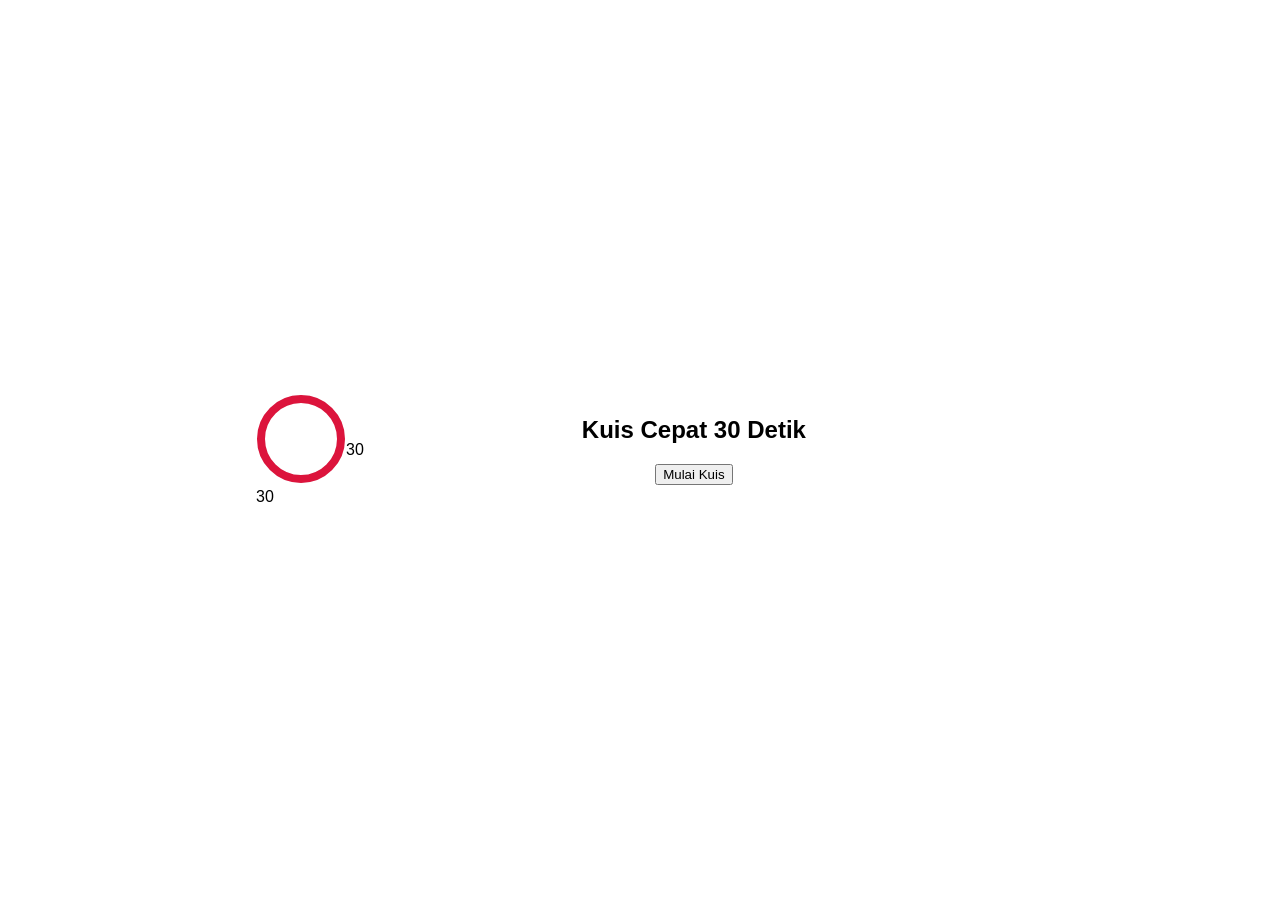
==== index.html @ 416008f1 "Update index.html" ====
<!DOCTYPE html>
<html lang="id">
<head>
<meta charset="UTF-8">
<meta name="viewport" content="width=device-width, initial-scale=1.0">
<title>Kuis 30 Detik</title>

<style>
body{
margin:0;
font-family:Arial, sans-serif;
background:url("https://images.unsplash.com/photo-1513364776144-60967b0f800f") no-repeat center center/cover;
display:flex;
justify-content:center;
align-items:center;
height:100vh;
}

.container{
background:rgba(255,255,255,0.95);
padding:30px;
width:90%;
max-width:600px;
border-radius:15px;
text-align:center;
position:relative;
}

<div class="timer">
<svg width="80" height="80">
<circle cx="40" cy="40" r="35" stroke="#eee" stroke-width="6" fill="none"/>
<circle id="progressCircle"
cx="40" cy="40" r="35"
stroke="crimson"
stroke-width="6"
fill="none"
stroke-dasharray="220"
stroke-dashoffset="0"
transform="rotate(-90 40 40)"/>
</svg>
<div id="timerText"
style="position:absolute; top:28px; left:50%; transform:translateX(-50%); font-weight:bold;">
30
</div>
</div>

button{
margin:8px 0;
padding:12px;
width:100%;
border:none;
border-radius:10px;
cursor:pointer;
font-size:14px;
background:#2c3e50;
color:white;
transition:0.2s;
}

button:hover{
background:#34495e;
transform:scale(1.02);
}
</style>
</head>

<body>
<div class="timer-wrapper">
  <svg width="90" height="90">
    <circle cx="45" cy="45" r="40"
      stroke="#eee"
      stroke-width="8"
      fill="none"/>
    <circle id="progressCircle"
      cx="45"
      cy="45"
      r="40"
      stroke="crimson"
      stroke-width="8"
      fill="none"
      stroke-dasharray="251"
      stroke-dashoffset="0"
      transform="rotate(-90 45 45)"/>
  </svg>

  <div id="timerText">30</div>
</div>
<div class="timer" id="timer">30</div>

<div class="container">

<h2>Kuis Cepat 30 Detik</h2>
  
<button id="startBtn" onclick="startQuiz()">Mulai Kuis</button>
<p id="passage"></p>
<h3 id="question"></h3>
<div id="options"></div>
<p id="progress"></p>

</div>

<script src="script.js"></script>

</body>
  </html>
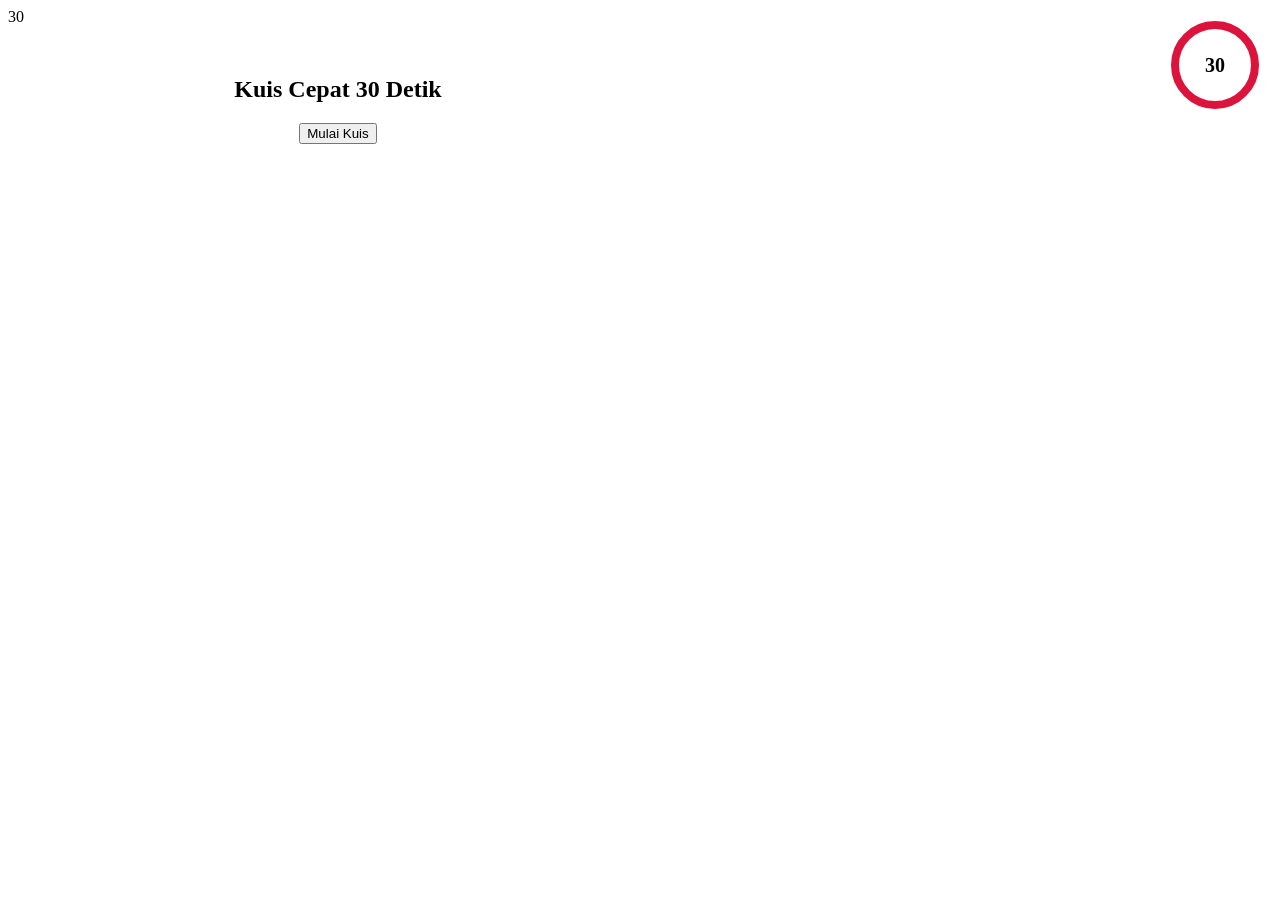
==== commit c39f4a5d: "Update index.html" ====
--- a/index.html
+++ b/index.html
@@ -6,14 +6,27 @@
 <title>Kuis 30 Detik</title>
 
 <style>
-body{
-margin:0;
-font-family:Arial, sans-serif;
-background:url("https://images.unsplash.com/photo-1513364776144-60967b0f800f") no-repeat center center/cover;
-display:flex;
-justify-content:center;
-align-items:center;
-height:100vh;
+.timer-wrapper{
+position:fixed;
+top:20px;
+right:20px;
+width:90px;
+height:90px;
+}
+
+.timer-wrapper svg{
+position:absolute;
+top:0;
+left:0;
+}
+
+#timerText{
+position:absolute;
+top:50%;
+left:50%;
+transform:translate(-50%,-50%);
+font-weight:bold;
+font-size:20px;
 }
 
 .container{
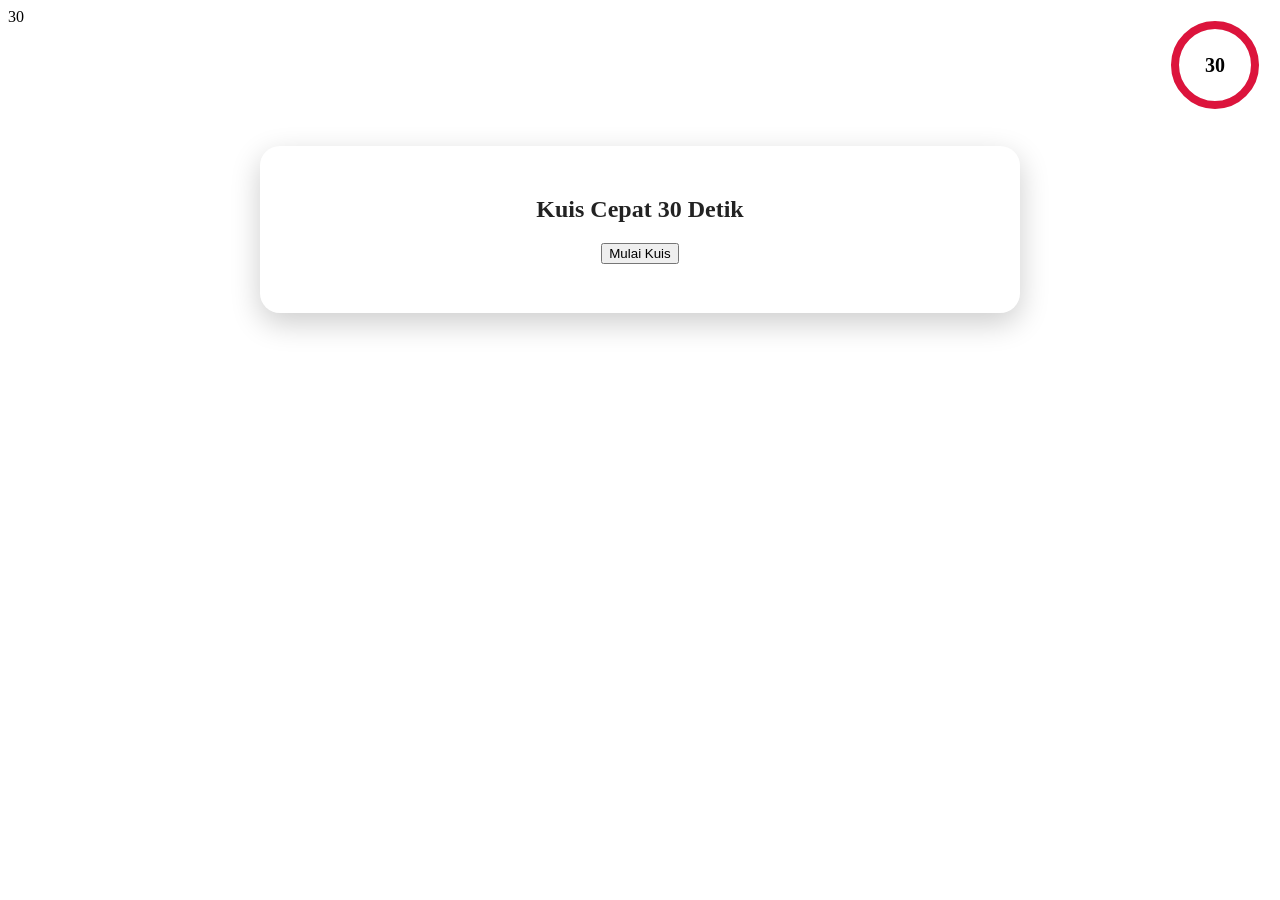
==== commit 172065ad: "Update index.html" ====
--- a/index.html
+++ b/index.html
@@ -30,13 +30,15 @@
 }
 
 .container{
-background:rgba(255,255,255,0.95);
+max-width:700px;
+margin:120px auto;
 padding:30px;
-width:90%;
-max-width:600px;
-border-radius:15px;
+border-radius:20px;
+background:rgba(255,255,255,0.15);
+backdrop-filter:blur(12px);
+box-shadow:0 10px 30px rgba(0,0,0,0.2);
+color:#222;
 text-align:center;
-position:relative;
 }
 
 <div class="timer">
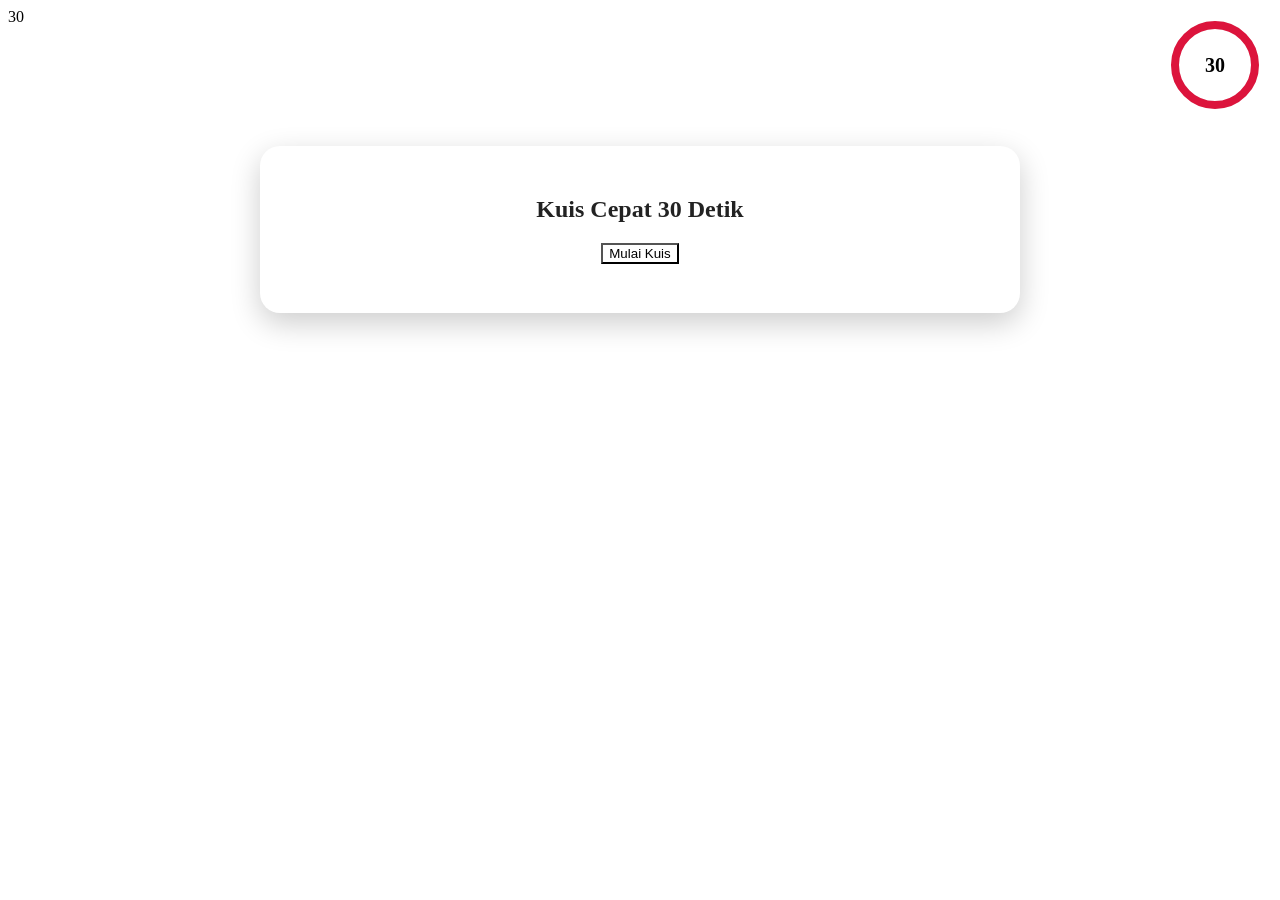
==== commit 1b45b112: "Update index.html" ====
--- a/index.html
+++ b/index.html
@@ -76,6 +76,7 @@
 background:#34495e;
 transform:scale(1.02);
 }
+*{background-color:transparent !important;}
 </style>
 </head>
 
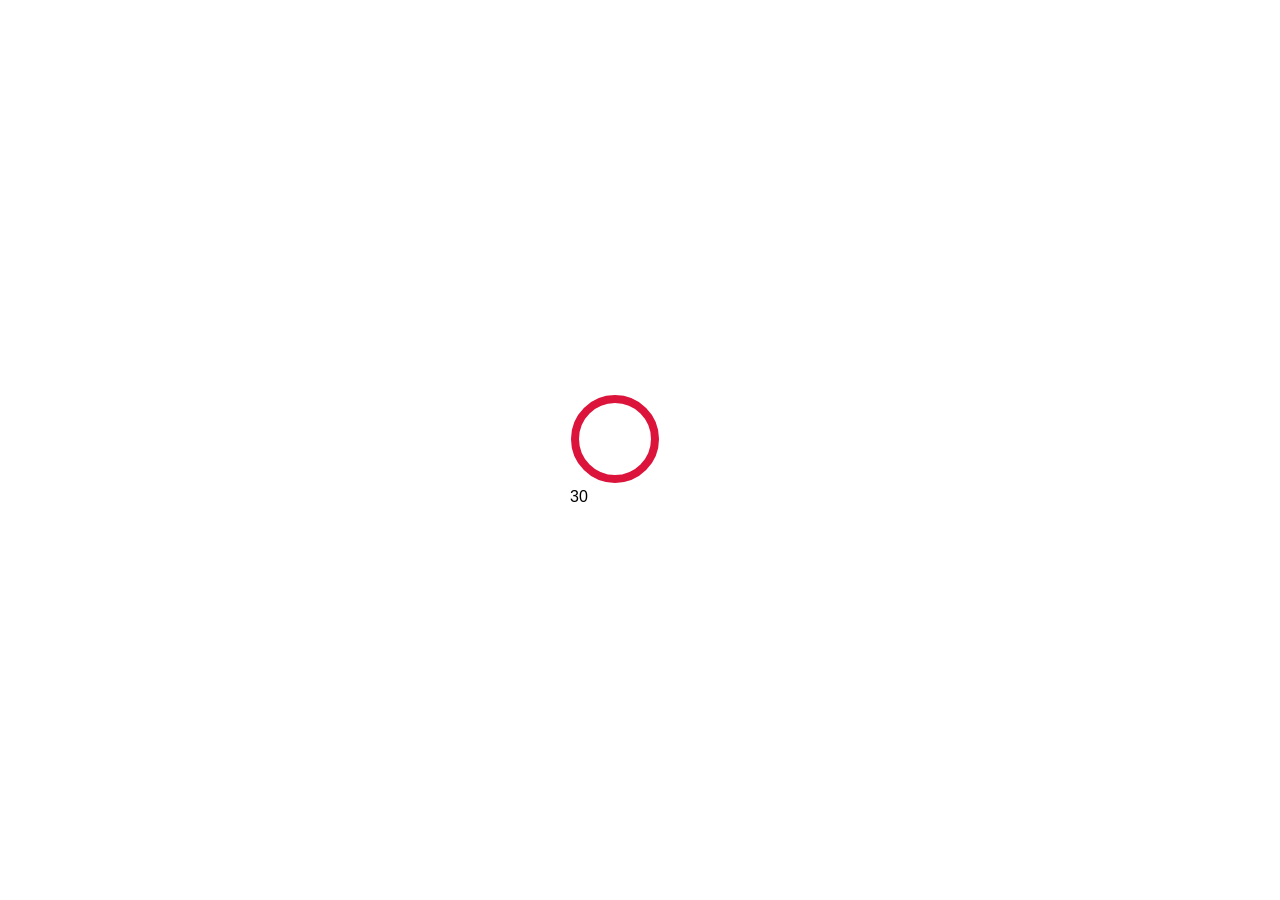
==== commit b4f952ac: "Update index.html" ====
--- a/index.html
+++ b/index.html
@@ -1,86 +1,12 @@
 <!DOCTYPE html>
-<html lang="id">
+<html>
 <head>
 <meta charset="UTF-8">
-<meta name="viewport" content="width=device-width, initial-scale=1.0">
 <title>Kuis 30 Detik</title>
+<link rel="stylesheet" href="style.css">
+</head>
+<body>
 
-<style>
-.timer-wrapper{
-position:fixed;
-top:20px;
-right:20px;
-width:90px;
-height:90px;
-}
-
-.timer-wrapper svg{
-position:absolute;
-top:0;
-left:0;
-}
-
-#timerText{
-position:absolute;
-top:50%;
-left:50%;
-transform:translate(-50%,-50%);
-font-weight:bold;
-font-size:20px;
-}
-
-.container{
-max-width:700px;
-margin:120px auto;
-padding:30px;
-border-radius:20px;
-background:rgba(255,255,255,0.15);
-backdrop-filter:blur(12px);
-box-shadow:0 10px 30px rgba(0,0,0,0.2);
-color:#222;
-text-align:center;
-}
-
-<div class="timer">
-<svg width="80" height="80">
-<circle cx="40" cy="40" r="35" stroke="#eee" stroke-width="6" fill="none"/>
-<circle id="progressCircle"
-cx="40" cy="40" r="35"
-stroke="crimson"
-stroke-width="6"
-fill="none"
-stroke-dasharray="220"
-stroke-dashoffset="0"
-transform="rotate(-90 40 40)"/>
-</svg>
-<div id="timerText"
-style="position:absolute; top:28px; left:50%; transform:translateX(-50%); font-weight:bold;">
-30
-</div>
-</div>
-
-button{
-margin:8px 0;
-padding:12px;
-width:100%;
-border:none;
-border-radius:10px;
-cursor:pointer;
-font-size:14px;
-background:#2c3e50;
-color:white;
-transition:0.2s;
-}
-
-button:hover{
-background:#34495e;
-transform:scale(1.02);
-}
-*{background-color:transparent !important;}
-</style>
-</head>
-
-<body>
 <div class="timer-wrapper">
   <svg width="90" height="90">
     <circle cx="45" cy="45" r="40"
@@ -98,24 +24,16 @@
       stroke-dashoffset="0"
       transform="rotate(-90 45 45)"/>
   </svg>
-
   <div id="timerText">30</div>
 </div>
-<div class="timer" id="timer">30</div>
 
 <div class="container">
-
-<h2>Kuis Cepat 30 Detik</h2>
-  
-<button id="startBtn" onclick="startQuiz()">Mulai Kuis</button>
-<p id="passage"></p>
-<h3 id="question"></h3>
-<div id="options"></div>
-<p id="progress"></p>
-
+  <p id="passage"></p>
+  <h3 id="question"></h3>
+  <div id="options"></div>
+  <p id="progress"></p>
 </div>
 
 <script src="script.js"></script>
-
 </body>
-  </html>
+</html>
--- a/style.css
+++ b/style.css
@@ -0,0 +1,55 @@
+body{
+margin:0;
+font-family:Arial;
+background:url("images/bg-seni.jpg") center/cover;
+min-height:100vh;
+display:flex;
+justify-content:center;
+align-items:center;
+}
+
+body::before{
+content:"";
+position:fixed;
+inset:0;
+pointer-events:none;
+}
+
+body.ungu::before{background:rgba(120,0,255,.3);}
+body.biru::before{background:rgba(0,140,255,.3);}
+body.pink::before{background:rgba(255,0,120,.3);}
+body.hijau::before{background:rgba(0,180,90,.3);}
+
+.container{
+background:white;
+padding:25px;
+max-width:700px;
+border-radius:15px;
+text-align:center;
+z-index:1;
+}
+
+button{
+padding:10px 15px;
+margin:5px;
+border:none;
+border-radius:8px;
+cursor:pointer;
+font-weight:bold;
+}
+
+.timer{
+position:fixed;
+top:20px;
+right:20px;
+width:80px;
+height:80px;
+background:#ff4d4d;
+color:white;
+border-radius:50%;
+display:flex;
+justify-content:center;
+align-items:center;
+font-size:24px;
+font-weight:bold;
+}
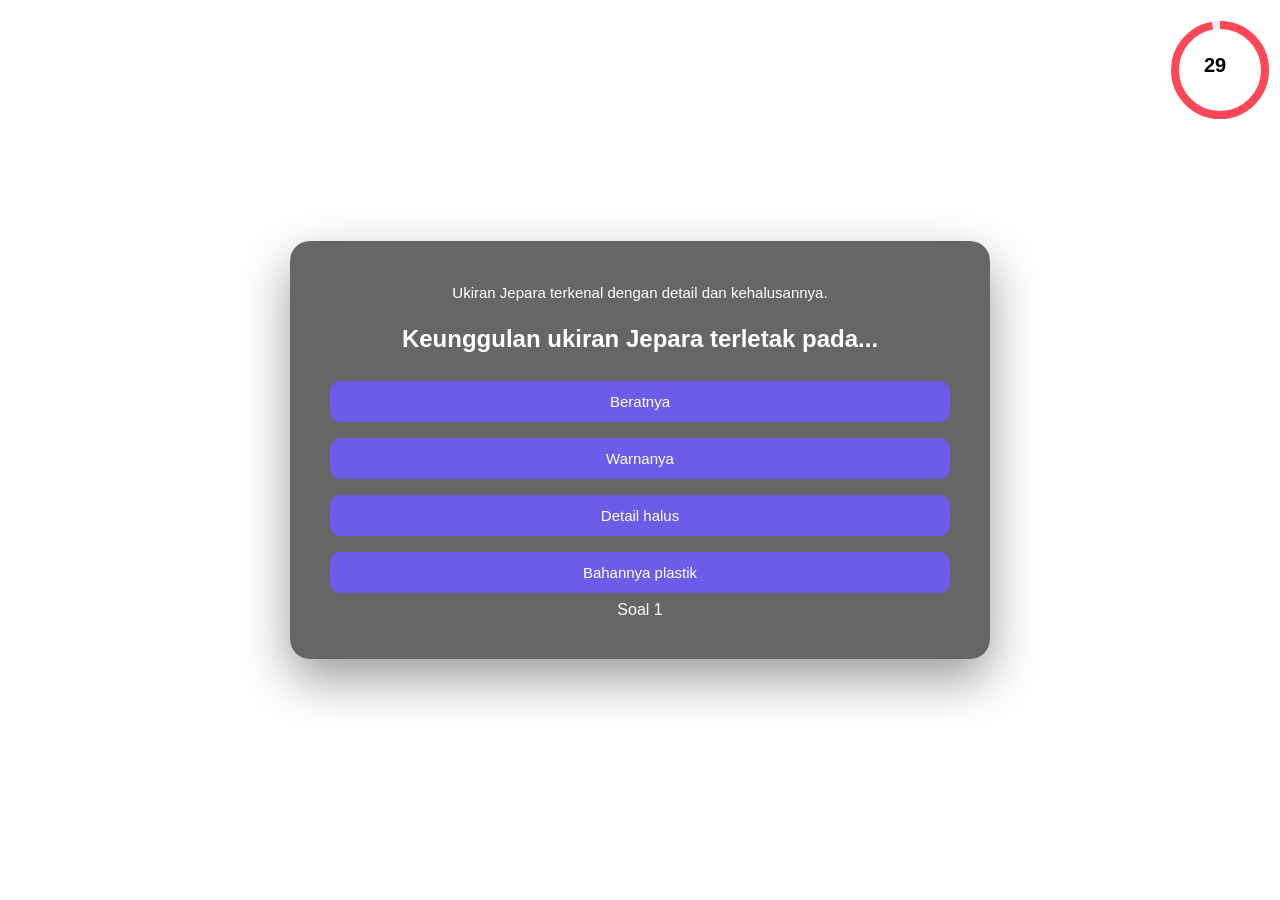
==== commit 01ca71ca: "Update index.html" ====
--- a/index.html
+++ b/index.html
@@ -8,28 +8,28 @@
 <body>
 
 <div class="timer-wrapper">
-  <svg width="90" height="90">
-    <circle cx="45" cy="45" r="40"
+  <svg width="100" height="100">
+    <circle cx="50" cy="50" r="45"
       stroke="#eee"
       stroke-width="8"
       fill="none"/>
     <circle id="progressCircle"
-      cx="45"
-      cy="45"
-      r="40"
-      stroke="crimson"
+      cx="50"
+      cy="50"
+      r="45"
+      stroke="#ff4757"
       stroke-width="8"
       fill="none"
-      stroke-dasharray="251"
+      stroke-dasharray="283"
       stroke-dashoffset="0"
-      transform="rotate(-90 45 45)"/>
+      transform="rotate(-90 50 50)"/>
   </svg>
   <div id="timerText">30</div>
 </div>
 
 <div class="container">
   <p id="passage"></p>
-  <h3 id="question"></h3>
+  <h2 id="question"></h2>
   <div id="options"></div>
   <p id="progress"></p>
 </div>
--- a/style.css
+++ b/style.css
@@ -1,55 +1,78 @@
+*{
+margin:0;
+padding:0;
+box-sizing:border-box;
+}
+
 body{
-margin:0;
-font-family:Arial;
-background:url("images/bg-seni.jpg") center/cover;
-min-height:100vh;
+font-family:'Segoe UI',sans-serif;
+height:100vh;
+background:url("gambar-seni.jpg") no-repeat center center fixed;
+background-size:cover;
 display:flex;
 justify-content:center;
 align-items:center;
 }
 
-body::before{
-content:"";
-position:fixed;
-inset:0;
-pointer-events:none;
+.container{
+width:90%;
+max-width:700px;
+padding:40px;
+border-radius:20px;
+background:rgba(0,0,0,0.6);
+color:white;
+text-align:center;
+box-shadow:0 20px 50px rgba(0,0,0,0.4);
 }
 
-body.ungu::before{background:rgba(120,0,255,.3);}
-body.biru::before{background:rgba(0,140,255,.3);}
-body.pink::before{background:rgba(255,0,120,.3);}
-body.hijau::before{background:rgba(0,180,90,.3);}
+#passage{
+margin-bottom:20px;
+line-height:1.6;
+font-size:15px;
+}
 
-.container{
-background:white;
-padding:25px;
-max-width:700px;
-border-radius:15px;
-text-align:center;
-z-index:1;
+#question{
+margin-bottom:20px;
 }
 
 button{
-padding:10px 15px;
-margin:5px;
+width:100%;
+padding:12px;
+margin:8px 0;
 border:none;
-border-radius:8px;
+border-radius:10px;
+background:#6c5ce7;
+color:white;
+font-size:15px;
 cursor:pointer;
-font-weight:bold;
+transition:0.3s;
 }
 
-.timer{
+button:hover{
+background:#4834d4;
+transform:scale(1.05);
+}
+
+.timer-wrapper{
 position:fixed;
 top:20px;
 right:20px;
-width:80px;
-height:80px;
-background:#ff4d4d;
-color:white;
-border-radius:50%;
-display:flex;
-justify-content:center;
-align-items:center;
-font-size:24px;
+width:90px;
+height:90px;
+}
+
+.timer-wrapper svg{
+position:absolute;
+top:0;
+left:0;
+}
+
+#timerText{
+position:absolute;
+top:50%;
+left:50%;
+transform:translate(-50%,-50%);
 font-weight:bold;
+font-size:20px;
+color:black;
 }
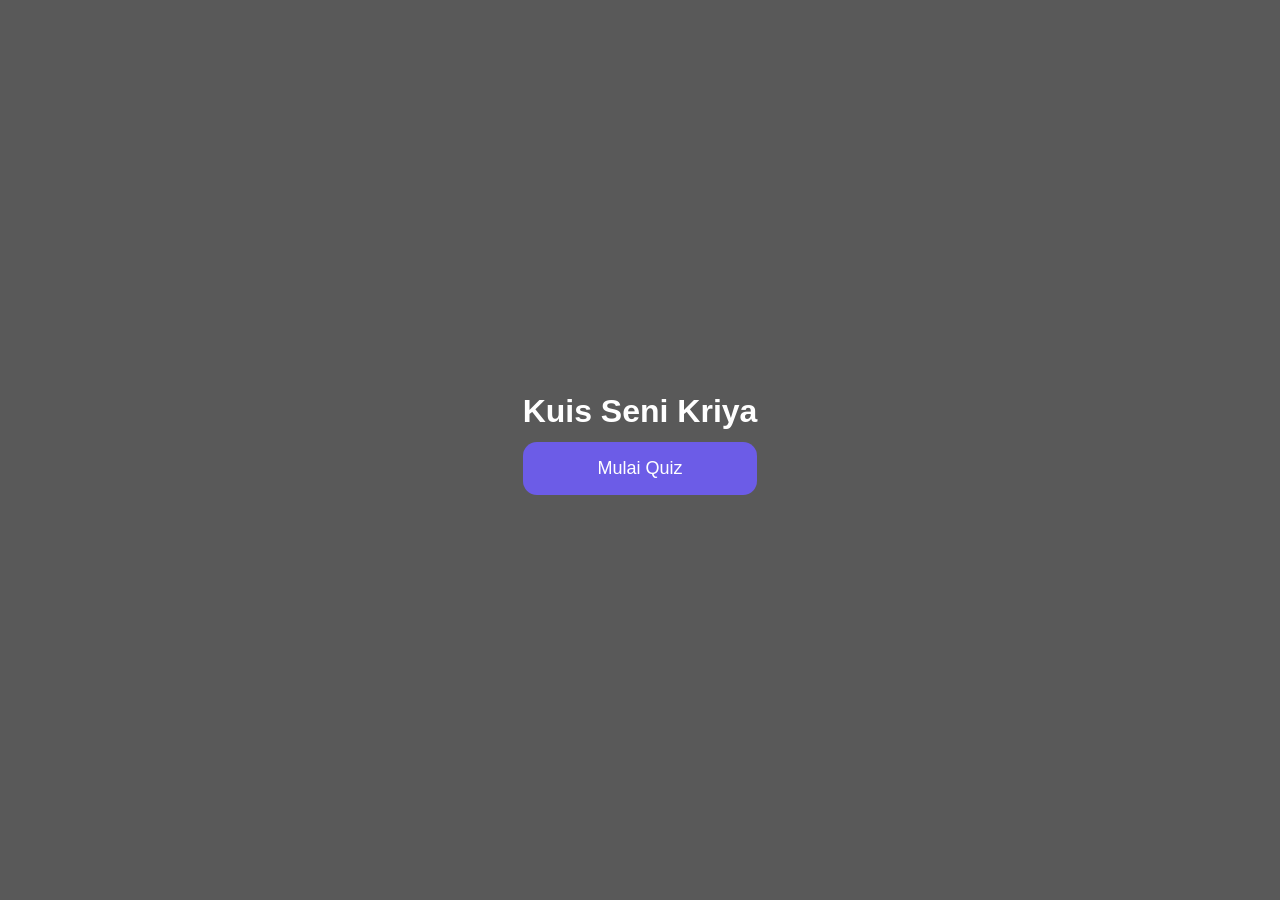
==== commit 00d5d683: "Update index.html" ====
--- a/index.html
+++ b/index.html
@@ -7,7 +7,12 @@
 </head>
 <body>
 
-<div class="timer-wrapper">
+<div class="start-screen" id="startScreen">
+  <h1>Kuis Seni Kriya</h1>
+  <button onclick="startQuiz()">Mulai Quiz</button>
+</div>
+
+<div class="timer-wrapper" style="display:none;">
   <svg width="100" height="100">
     <circle cx="50" cy="50" r="45"
       stroke="#eee"
@@ -27,7 +32,7 @@
   <div id="timerText">30</div>
 </div>
 
-<div class="container">
+<div class="container" style="display:none;">
   <p id="passage"></p>
   <h2 id="question"></h2>
   <div id="options"></div>
--- a/style.css
+++ b/style.css
@@ -5,45 +5,49 @@
 }
 
 body{
-font-family:'Segoe UI',sans-serif;
+font-family:'Poppins', sans-serif;
 height:100vh;
-background:url("gambar-seni.jpg") no-repeat center center fixed;
+background:
+linear-gradient(rgba(0,0,0,0.65), rgba(0,0,0,0.65)),
+url("https://images.unsplash.com/photo-1504198453319-5ce911bafcde?q=80&w=2070") no-repeat center center fixed;
 background-size:cover;
 display:flex;
 justify-content:center;
 align-items:center;
+color:white;
 }
 
 .container{
 width:90%;
-max-width:700px;
-padding:40px;
-border-radius:20px;
-background:rgba(0,0,0,0.6);
-color:white;
+max-width:800px;
+padding:50px;
+border-radius:25px;
+background:rgba(255,255,255,0.08);
+backdrop-filter:blur(20px);
+box-shadow:0 25px 60px rgba(0,0,0,0.5);
 text-align:center;
-box-shadow:0 20px 50px rgba(0,0,0,0.4);
 }
 
 #passage{
-margin-bottom:20px;
-line-height:1.6;
-font-size:15px;
+font-size:22px;
+line-height:1.8;
+margin-bottom:30px;
 }
 
 #question{
-margin-bottom:20px;
+font-size:28px;
+margin-bottom:30px;
 }
 
 button{
 width:100%;
-padding:12px;
-margin:8px 0;
+padding:16px;
+margin:12px 0;
 border:none;
-border-radius:10px;
+border-radius:14px;
 background:#6c5ce7;
 color:white;
-font-size:15px;
+font-size:18px;
 cursor:pointer;
 transition:0.3s;
 }
@@ -53,12 +57,17 @@
 transform:scale(1.05);
 }
 
+#progress{
+margin-top:20px;
+font-size:18px;
+}
+
 .timer-wrapper{
 position:fixed;
-top:20px;
-right:20px;
-width:90px;
-height:90px;
+top:25px;
+right:25px;
+width:100px;
+height:100px;
 }
 
 .timer-wrapper svg{
@@ -73,6 +82,6 @@
 left:50%;
 transform:translate(-50%,-50%);
 font-weight:bold;
-font-size:20px;
-color:black;
+font-size:30px;
+color:white;
 }
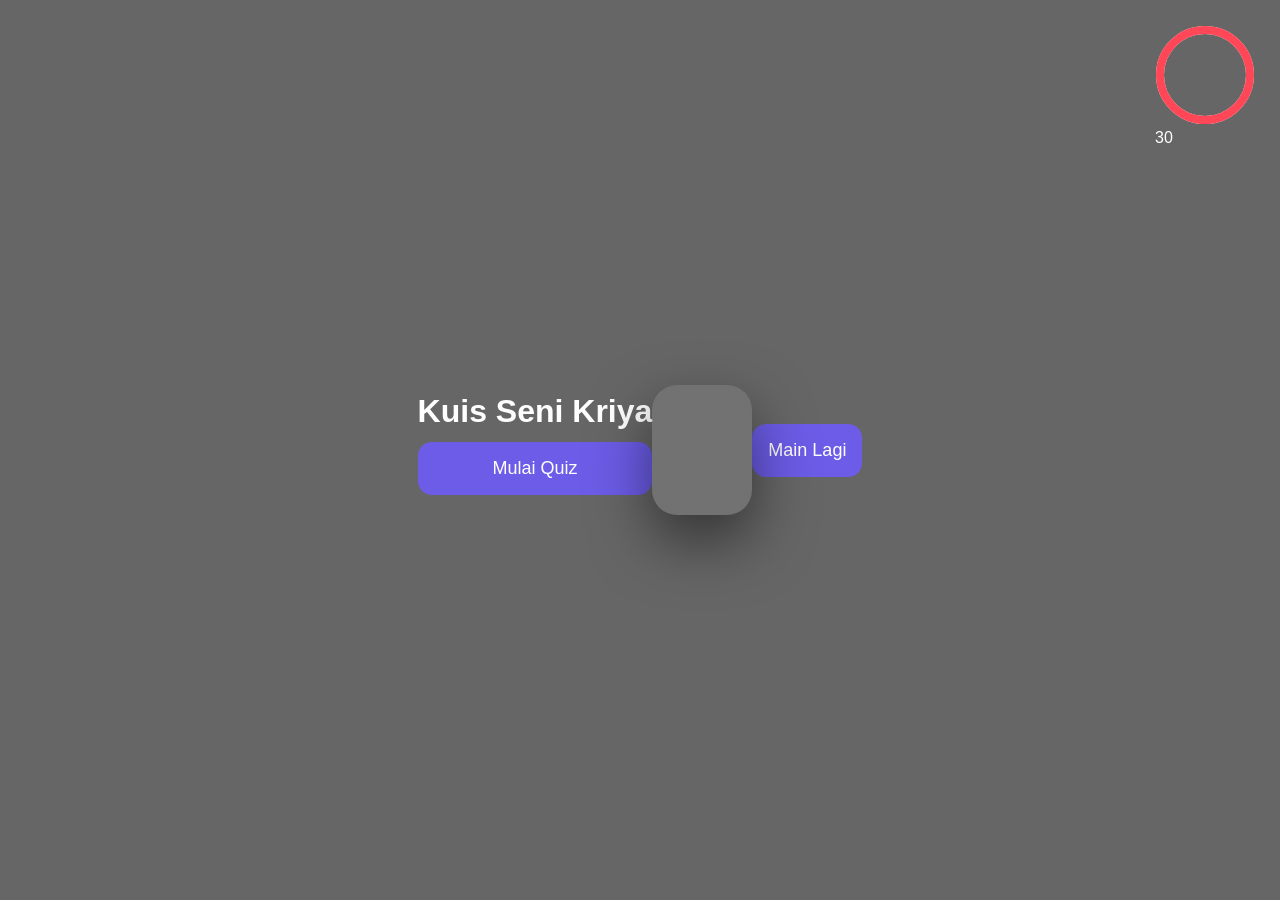
==== commit 74922708: "Update index.html" ====
--- a/index.html
+++ b/index.html
@@ -2,17 +2,17 @@
 <html>
 <head>
 <meta charset="UTF-8">
-<title>Kuis 30 Detik</title>
+<title>Kuis Seni Kriya</title>
 <link rel="stylesheet" href="style.css">
 </head>
 <body>
 
-<div class="start-screen" id="startScreen">
+<div class="screen active" id="startScreen">
   <h1>Kuis Seni Kriya</h1>
   <button onclick="startQuiz()">Mulai Quiz</button>
 </div>
 
-<div class="timer-wrapper" style="display:none;">
+<div class="timer-wrapper">
   <svg width="100" height="100">
     <circle cx="50" cy="50" r="45"
       stroke="#eee"
@@ -32,11 +32,18 @@
   <div id="timerText">30</div>
 </div>
 
-<div class="container" style="display:none;">
-  <p id="passage"></p>
-  <h2 id="question"></h2>
-  <div id="options"></div>
-  <p id="progress"></p>
+<div class="screen" id="quizScreen">
+  <div class="container">
+    <p id="passage"></p>
+    <h2 id="question"></h2>
+    <div id="options"></div>
+    <p id="progress"></p>
+  </div>
+</div>
+
+<div class="screen" id="resultScreen">
+  <h1 id="finalScore"></h1>
+  <button onclick="restartQuiz()">Main Lagi</button>
 </div>
 
 <script src="script.js"></script>
--- a/style.css
+++ b/style.css
@@ -8,8 +8,9 @@
 font-family:'Poppins', sans-serif;
 height:100vh;
 background:
-linear-gradient(rgba(0,0,0,0.65), rgba(0,0,0,0.65)),
-url("https://images.unsplash.com/photo-1504198453319-5ce911bafcde?q=80&w=2070") no-repeat center center fixed;
+linear-gradient(rgba(0,0,0,0.6), rgba(0,0,0,0.6)),
+url("https://images.unsplash.com/photo-1513475382585-d06e58bcb0f0?q=80&w=2070&auto=format&fit=crop")
+no-repeat center center fixed;
 background-size:cover;
 display:flex;
 justify-content:center;
@@ -17,6 +18,33 @@
 color:white;
 }
 
+/* START SCREEN */
+.start-screen{
+text-align:center;
+}
+
+.start-screen h1{
+font-size:40px;
+margin-bottom:30px;
+}
+
+.start-screen button{
+padding:15px 40px;
+font-size:20px;
+border:none;
+border-radius:12px;
+background:#6c5ce7;
+color:white;
+cursor:pointer;
+transition:0.3s;
+}
+
+.start-screen button:hover{
+background:#4834d4;
+transform:scale(1.05);
+}
+
+/* QUIZ CONTAINER */
 .container{
 width:90%;
 max-width:800px;
@@ -57,11 +85,6 @@
 transform:scale(1.05);
 }
 
-#progress{
-margin-top:20px;
-font-size:18px;
-}
-
 .timer-wrapper{
 position:fixed;
 top:25px;
@@ -69,19 +92,3 @@
 width:100px;
 height:100px;
 }
-
-.timer-wrapper svg{
-position:absolute;
-top:0;
-left:0;
-}
-
-#timerText{
-position:absolute;
-top:50%;
-left:50%;
-transform:translate(-50%,-50%);
-font-weight:bold;
-font-size:30px;
-color:white;
-}
